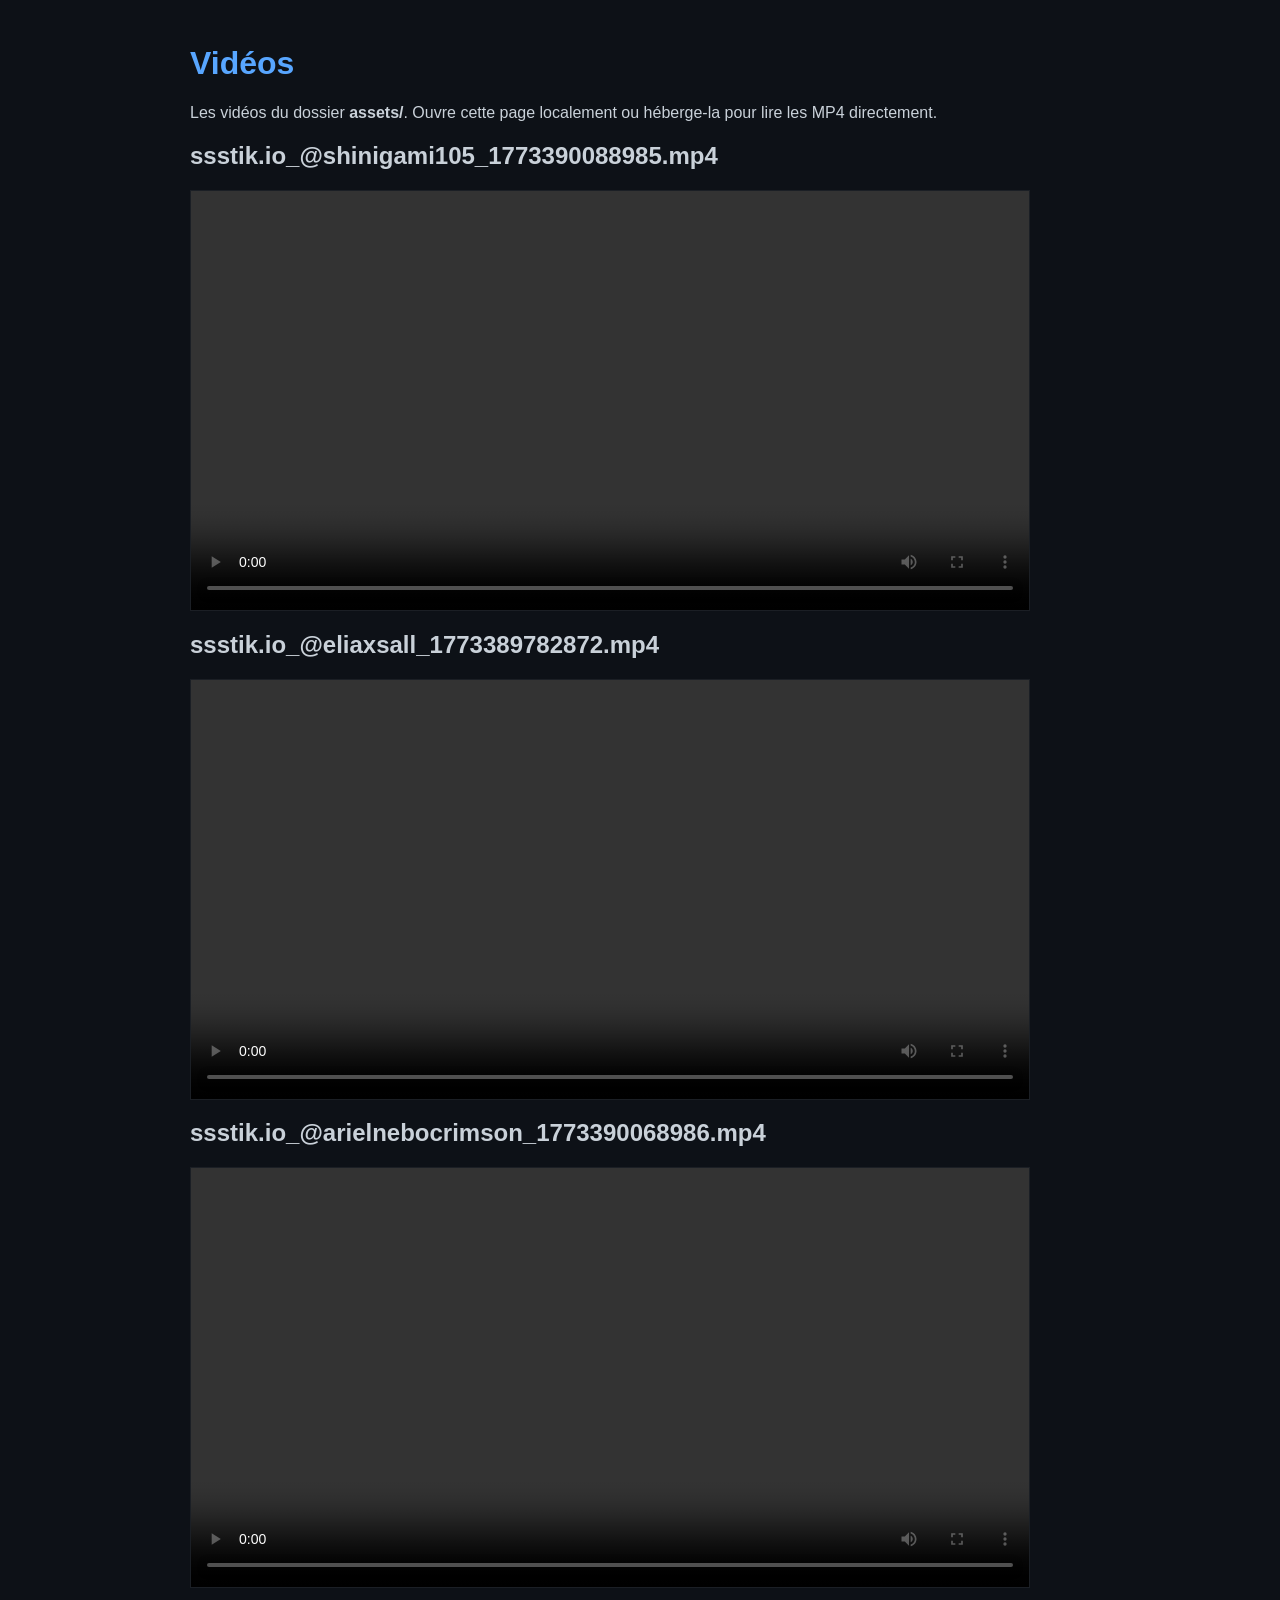
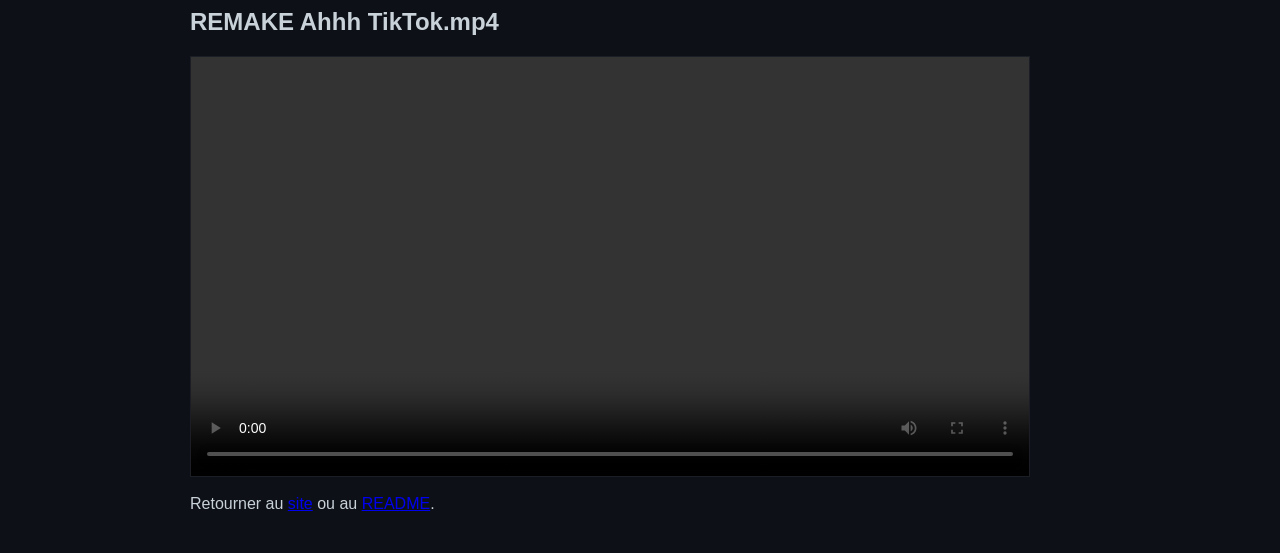
==== glitch-site/videos.html @ 2f6964d0 "Add videos page and README links" ====
<!doctype html>
<html lang="fr">
<head>
  <meta charset="utf-8" />
  <meta name="viewport" content="width=device-width,initial-scale=1" />
  <title>Vidéos — Dr. Arobase</title>
  <link rel="stylesheet" href="styles.css" />
  <style>
    body{font-family:system-ui,Segoe UI,Roboto,Arial;background:#0D1117;color:#C9D1D9;padding:24px}
    .wrap{max-width:900px;margin:0 auto}
    video{display:block;margin:18px 0;border:1px solid rgba(255,255,255,0.06)}
    h1{color:#58A6FF}
  </style>
</head>
<body>
  <div class="wrap">
    <h1>Vidéos</h1>
    <p>Les vidéos du dossier <strong>assets/</strong>. Ouvre cette page localement ou héberge-la pour lire les MP4 directement.</p>

    <section>
      <h2>ssstik.io_@shinigami105_1773390088985.mp4</h2>
      <video controls width="840" src="../assets/ssstik.io_@shinigami105_1773390088985.mp4">Votre navigateur ne supporte pas la balise vidéo.</video>
    </section>

    <section>
      <h2>ssstik.io_@eliaxsall_1773389782872.mp4</h2>
      <video controls width="840" src="../assets/ssstik.io_@eliaxsall_1773389782872.mp4">Votre navigateur ne supporte pas la balise vidéo.</video>
    </section>

    <section>
      <h2>ssstik.io_@arielnebocrimson_1773390068986.mp4</h2>
      <video controls width="840" src="../assets/ssstik.io_@arielnebocrimson_1773390068986.mp4">Votre navigateur ne supporte pas la balise vidéo.</video>
    </section>

    <section>
      <h2>REMAKE Ahhh TikTok.mp4</h2>
      <video controls width="840" src="../assets/REMAKE Ahhh TikTok.mp4">Votre navigateur ne supporte pas la balise vidéo.</video>
    </section>

    <p>Retourner au <a href="index.html">site</a> ou au <a href="../README.md">README</a>.</p>
  </div>
</body>
</html>
---- glitch-site/styles.css ----
:root{--bg:#05060a;--panel:#0b1220;--accent:#58A6FF;--muted:#94a3b8}
*{box-sizing:border-box;font-family:Inter,Arial,sans-serif}
body{margin:0;background:linear-gradient(180deg,var(--bg),#071024);color:#e6eef8}
.hero{display:flex;align-items:center;gap:28px;padding:28px}
.banner{width:65%;border-radius:12px;box-shadow:0 8px 30px rgba(2,6,23,0.6)}
.avatar-wrap{display:flex;flex-direction:column;align-items:center;min-width:240px}
.avatar{width:160px;border-radius:18px;box-shadow:0 6px 18px rgba(2,6,23,0.6)}
.avatar + h1{margin:12px 0 0 0;font-size:22px}
.subtitle{color:var(--muted);margin:6px 0 0 0}
.content{display:flex;gap:18px;padding:24px}
.panel{background:linear-gradient(180deg,#071024,#0b1320);padding:18px;border-radius:10px;flex:1}
.small{max-width:360px}
.btn{display:inline-block;padding:10px 14px;background:var(--accent);color:#021028;border-radius:8px;text-decoration:none;font-weight:700}
.foot{text-align:center;padding:28px;color:var(--muted)}
@media(max-width:900px){.hero{flex-direction:column}.banner{width:100%}.content{flex-direction:column}}

/* Glitch heading styles (from user) */
.glitch-wrapper {
	width: 100%;
	height: 100%;
	display: flex;
	align-items: center;
	justify-content: center;
	text-align: center;
}

.glitch {
	position: relative;
	font-size: 3.2rem;
	font-weight: 700;
	line-height: 1.2;
	color: #fff;
	letter-spacing: 5px;
	z-index: 1;
}

.glitch:before,
.glitch:after {
	display: block;
	content: attr(data-glitch);
	position: absolute;
	top: 0;
	left: 0;
	opacity: 0.8;
}

.glitch:before {
	animation: glitch-color 0.3s cubic-bezier(0.25, 0.46, 0.45, 0.94) both infinite;
	color: #0ff;
	z-index: -1;
}

.glitch:after {
	animation: glitch-color 0.3s cubic-bezier(0.25, 0.46, 0.45, 0.94) reverse both infinite;
	color: #ff00ff;
	z-index: -2;
}

@keyframes glitch-color {
	0% { transform: translate(0); }
	20% { transform: translate(-3px, 3px); }
	40% { transform: translate(-3px, -3px); }
	60% { transform: translate(3px, 3px); }
	80% { transform: translate(3px, -3px); }
	to { transform: translate(0); }
}
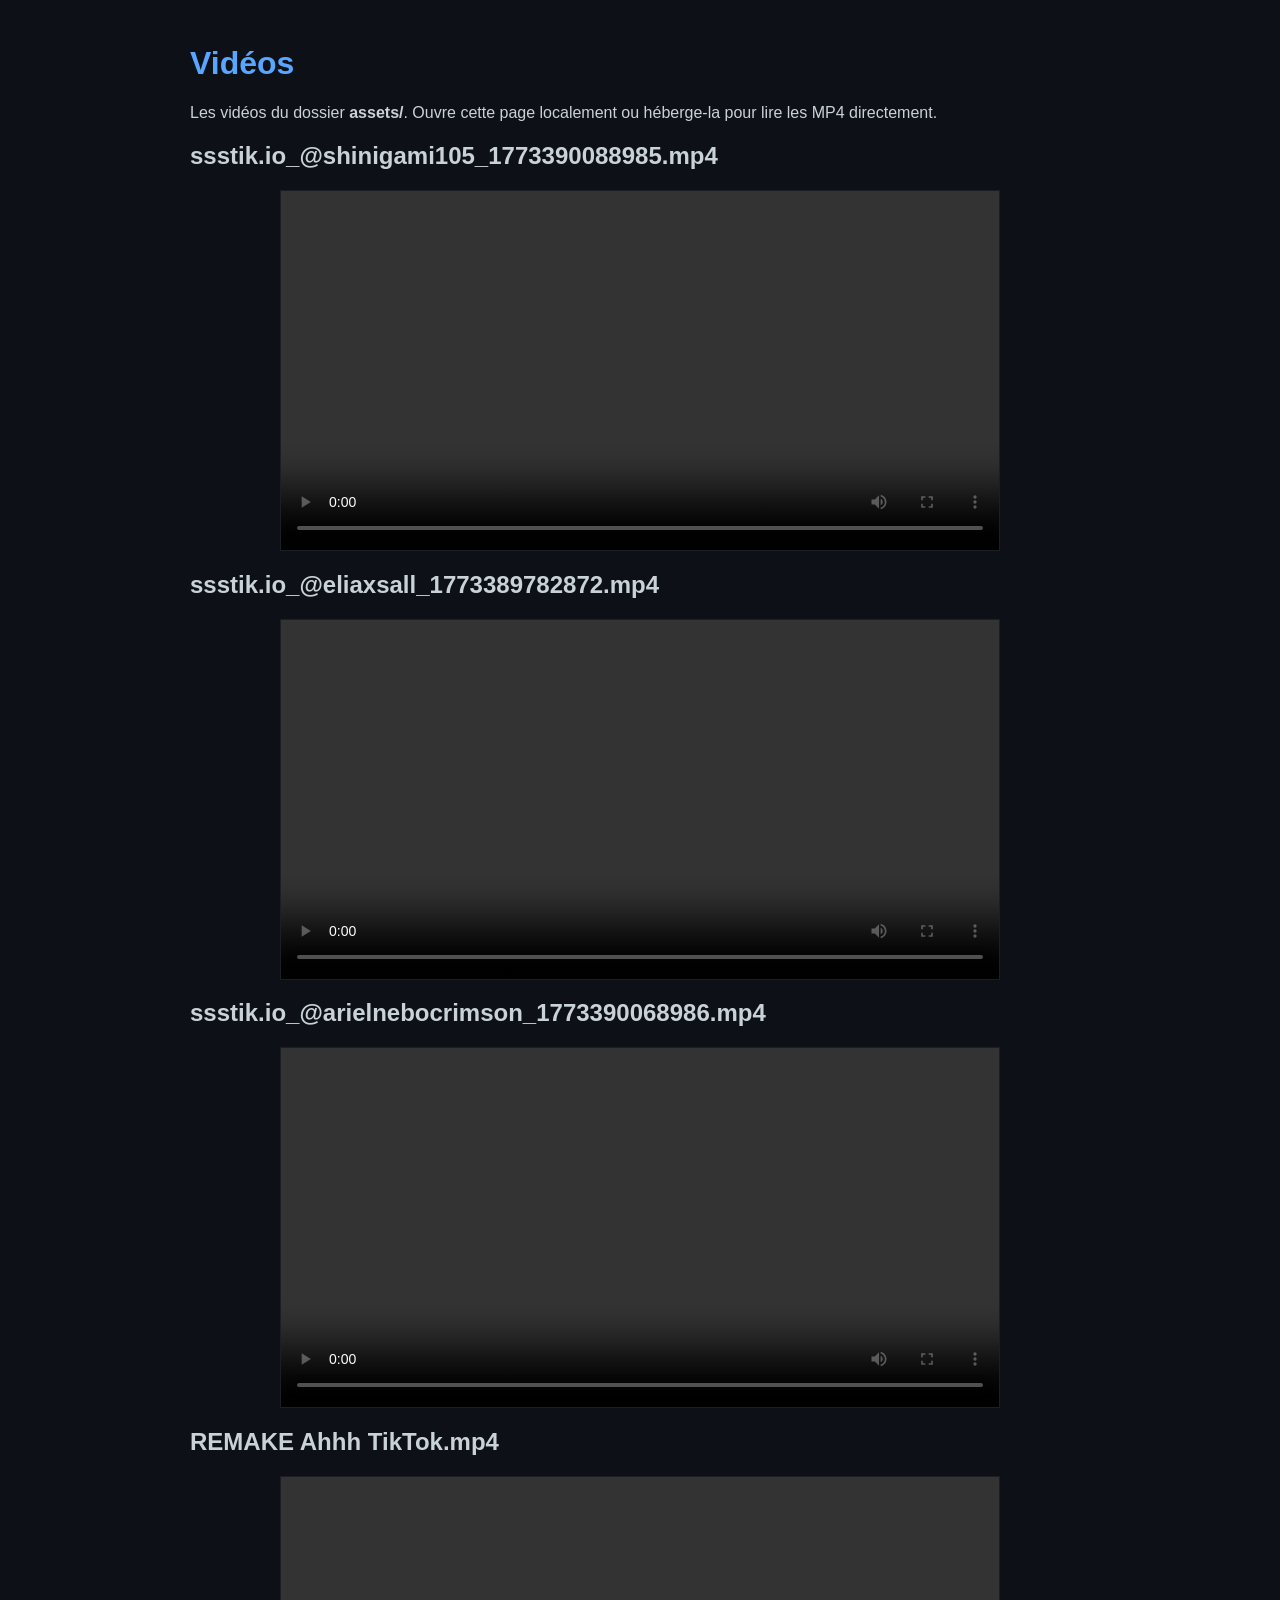
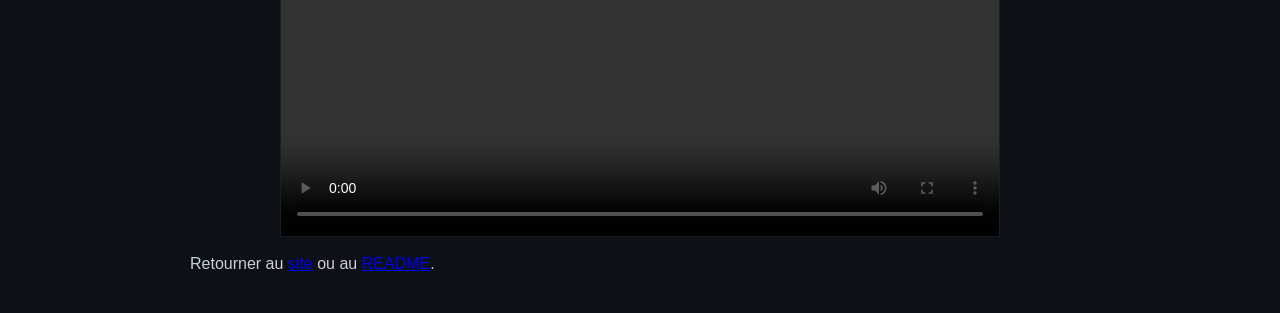
==== commit a799a6f3: "test encore" ====
--- a/glitch-site/videos.html
+++ b/glitch-site/videos.html
@@ -19,22 +19,30 @@
 
     <section>
       <h2>ssstik.io_@shinigami105_1773390088985.mp4</h2>
-      <video controls width="840" src="../assets/ssstik.io_@shinigami105_1773390088985.mp4">Votre navigateur ne supporte pas la balise vidéo.</video>
+      <p align="center" width="100%">
+        <video controls width="80%" src="../assets/videos/ssstik.io_@shinigami105_1773390088985.mp4">Votre navigateur ne supporte pas la balise vidéo.</video>
+      </p>
     </section>
 
     <section>
       <h2>ssstik.io_@eliaxsall_1773389782872.mp4</h2>
-      <video controls width="840" src="../assets/ssstik.io_@eliaxsall_1773389782872.mp4">Votre navigateur ne supporte pas la balise vidéo.</video>
+      <p align="center" width="100%">
+        <video controls width="80%" src="../assets/videos/ssstik.io_@eliaxsall_1773389782872.mp4">Votre navigateur ne supporte pas la balise vidéo.</video>
+      </p>
     </section>
 
     <section>
       <h2>ssstik.io_@arielnebocrimson_1773390068986.mp4</h2>
-      <video controls width="840" src="../assets/ssstik.io_@arielnebocrimson_1773390068986.mp4">Votre navigateur ne supporte pas la balise vidéo.</video>
+      <p align="center" width="100%">
+        <video controls width="80%" src="../assets/videos/ssstik.io_@arielnebocrimson_1773390068986.mp4">Votre navigateur ne supporte pas la balise vidéo.</video>
+      </p>
     </section>
 
     <section>
       <h2>REMAKE Ahhh TikTok.mp4</h2>
-      <video controls width="840" src="../assets/REMAKE Ahhh TikTok.mp4">Votre navigateur ne supporte pas la balise vidéo.</video>
+      <p align="center" width="100%">
+        <video controls width="80%" src="../assets/videos/REMAKE%20Ahhh%20TikTok.mp4">Votre navigateur ne supporte pas la balise vidéo.</video>
+      </p>
     </section>
 
     <p>Retourner au <a href="index.html">site</a> ou au <a href="../README.md">README</a>.</p>
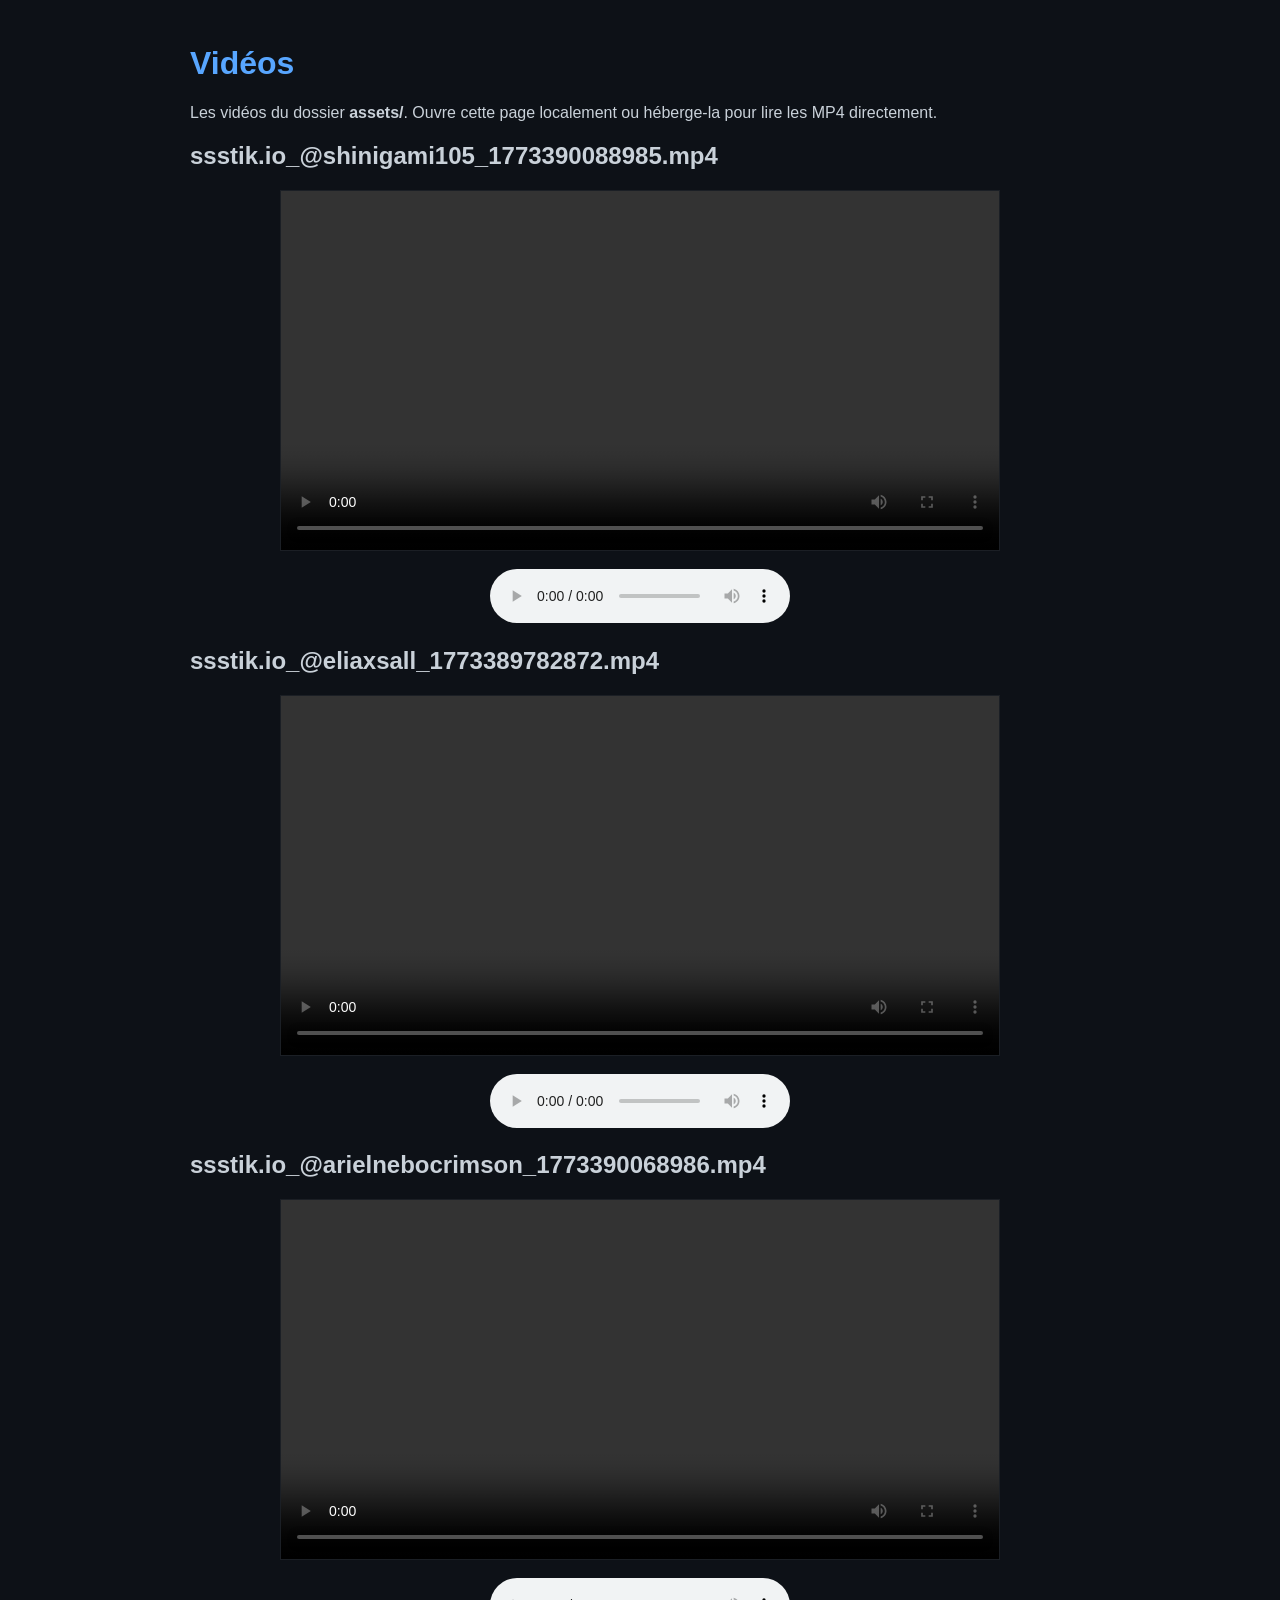
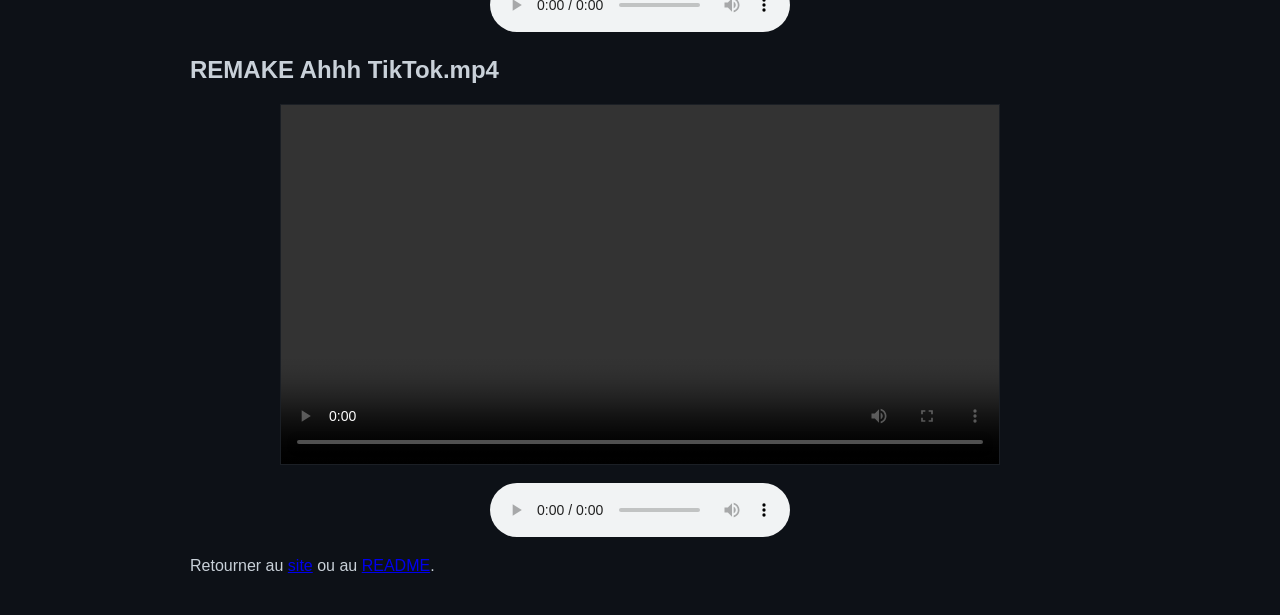
==== commit d364a00a: "Add audio support: audio folder, players, README instructions (ffmpeg)" ====
--- a/glitch-site/videos.html
+++ b/glitch-site/videos.html
@@ -22,12 +22,18 @@
       <p align="center" width="100%">
         <video controls width="80%" src="../assets/videos/ssstik.io_@shinigami105_1773390088985.mp4">Votre navigateur ne supporte pas la balise vidéo.</video>
       </p>
+      <p align="center" style="margin-top:6px">
+        <audio controls src="../assets/audio/ssstik.io_@shinigami105_1773390088985.mp3">Votre navigateur ne supporte pas la balise audio.</audio>
+      </p>
     </section>
 
     <section>
       <h2>ssstik.io_@eliaxsall_1773389782872.mp4</h2>
       <p align="center" width="100%">
         <video controls width="80%" src="../assets/videos/ssstik.io_@eliaxsall_1773389782872.mp4">Votre navigateur ne supporte pas la balise vidéo.</video>
+      </p>
+      <p align="center" style="margin-top:6px">
+        <audio controls src="../assets/audio/ssstik.io_@eliaxsall_1773389782872.mp3">Votre navigateur ne supporte pas la balise audio.</audio>
       </p>
     </section>
 
@@ -36,6 +42,9 @@
       <p align="center" width="100%">
         <video controls width="80%" src="../assets/videos/ssstik.io_@arielnebocrimson_1773390068986.mp4">Votre navigateur ne supporte pas la balise vidéo.</video>
       </p>
+      <p align="center" style="margin-top:6px">
+        <audio controls src="../assets/audio/ssstik.io_@arielnebocrimson_1773390068986.mp3">Votre navigateur ne supporte pas la balise audio.</audio>
+      </p>
     </section>
 
     <section>
@@ -43,6 +52,9 @@
       <p align="center" width="100%">
         <video controls width="80%" src="../assets/videos/REMAKE%20Ahhh%20TikTok.mp4">Votre navigateur ne supporte pas la balise vidéo.</video>
       </p>
+      <p align="center" style="margin-top:6px">
+        <audio controls src="../assets/audio/REMAKE%20Ahhh%20TikTok.mp3">Votre navigateur ne supporte pas la balise audio.</audio>
+      </p>
     </section>
 
     <p>Retourner au <a href="index.html">site</a> ou au <a href="../README.md">README</a>.</p>
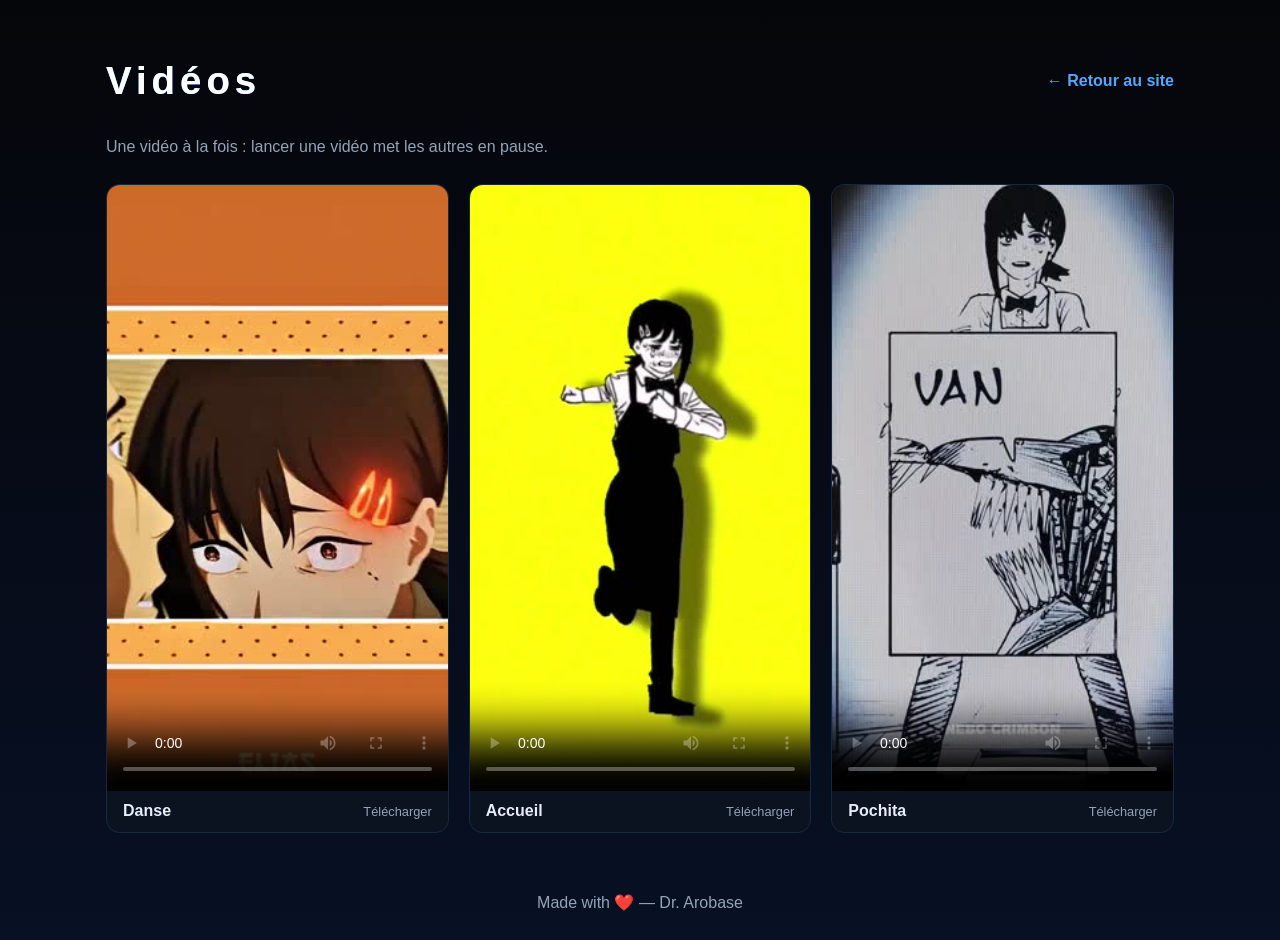
==== commit bffdd4ca: "Fusionne les README, ajoute les aperçus vidéo et répare les widgets - README.md regroupe le contenu " ====
--- a/glitch-site/videos.html
+++ b/glitch-site/videos.html
@@ -6,58 +6,63 @@
   <title>Vidéos — Dr. Arobase</title>
   <link rel="stylesheet" href="styles.css" />
   <style>
-    body{font-family:system-ui,Segoe UI,Roboto,Arial;background:#0D1117;color:#C9D1D9;padding:24px}
-    .wrap{max-width:900px;margin:0 auto}
-    video{display:block;margin:18px 0;border:1px solid rgba(255,255,255,0.06)}
-    h1{color:#58A6FF}
+    .wrap{max-width:1100px;margin:0 auto;padding:32px 16px}
+    .top{display:flex;align-items:center;justify-content:space-between;gap:16px;flex-wrap:wrap}
+    .top a{color:var(--accent);text-decoration:none;font-weight:600}
+    .glitch{font-size:2.4rem}
+    .lead{color:var(--muted);margin:8px 0 28px}
+    .grid{display:grid;grid-template-columns:repeat(auto-fit,minmax(260px,1fr));gap:20px}
+    .card{background:var(--panel);border:1px solid rgba(88,166,255,0.15);border-radius:14px;overflow:hidden;transition:transform .2s,border-color .2s,box-shadow .2s}
+    .card:hover{transform:translateY(-4px);border-color:var(--accent);box-shadow:0 10px 30px rgba(88,166,255,0.15)}
+    .card video{display:block;width:100%;aspect-ratio:9/16;object-fit:cover;background:#000}
+    .card h2{margin:0;padding:12px 16px;font-size:1rem;display:flex;justify-content:space-between;align-items:center}
+    .card h2 a{color:var(--muted);font-size:.8rem;font-weight:400;text-decoration:none}
+    .card h2 a:hover{color:var(--accent)}
   </style>
 </head>
 <body>
   <div class="wrap">
-    <h1>Vidéos</h1>
-    <p>Les vidéos du dossier <strong>assets/</strong>. Ouvre cette page localement ou héberge-la pour lire les MP4 directement.</p>
+    <div class="top">
+      <h1 class="glitch" data-glitch="Vidéos">Vidéos</h1>
+      <a href="index.html">← Retour au site</a>
+    </div>
+    <p class="lead">Une vidéo à la fois : lancer une vidéo met les autres en pause.</p>
 
-    <section>
-      <h2>ssstik.io_@shinigami105_1773390088985.mp4</h2>
-      <p align="center" width="100%">
-        <video controls width="80%" src="../assets/videos/ssstik.io_@shinigami105_1773390088985.mp4">Votre navigateur ne supporte pas la balise vidéo.</video>
-      </p>
-      <p align="center" style="margin-top:6px">
-        <audio controls src="../assets/audio/ssstik.io_@shinigami105_1773390088985.mp3">Votre navigateur ne supporte pas la balise audio.</audio>
-      </p>
-    </section>
+    <div class="grid">
+      <article class="card">
+        <video controls playsinline preload="metadata" poster="../assets/previews/kobeni_dance.jpg">
+          <source src="../assets/videos/kobeni_dance.mp4" type="video/mp4" />
+          Votre navigateur ne supporte pas la balise vidéo.
+        </video>
+        <h2>Danse <a href="../assets/videos/kobeni_dance.mp4" download>Télécharger</a></h2>
+      </article>
 
-    <section>
-      <h2>ssstik.io_@eliaxsall_1773389782872.mp4</h2>
-      <p align="center" width="100%">
-        <video controls width="80%" src="../assets/videos/ssstik.io_@eliaxsall_1773389782872.mp4">Votre navigateur ne supporte pas la balise vidéo.</video>
-      </p>
-      <p align="center" style="margin-top:6px">
-        <audio controls src="../assets/audio/ssstik.io_@eliaxsall_1773389782872.mp3">Votre navigateur ne supporte pas la balise audio.</audio>
-      </p>
-    </section>
+      <article class="card">
+        <video controls playsinline preload="metadata" poster="../assets/previews/kobeni_acceuil.jpg">
+          <source src="../assets/videos/kobeni_acceuil.mp4" type="video/mp4" />
+          Votre navigateur ne supporte pas la balise vidéo.
+        </video>
+        <h2>Accueil <a href="../assets/videos/kobeni_acceuil.mp4" download>Télécharger</a></h2>
+      </article>
 
-    <section>
-      <h2>ssstik.io_@arielnebocrimson_1773390068986.mp4</h2>
-      <p align="center" width="100%">
-        <video controls width="80%" src="../assets/videos/ssstik.io_@arielnebocrimson_1773390068986.mp4">Votre navigateur ne supporte pas la balise vidéo.</video>
-      </p>
-      <p align="center" style="margin-top:6px">
-        <audio controls src="../assets/audio/ssstik.io_@arielnebocrimson_1773390068986.mp3">Votre navigateur ne supporte pas la balise audio.</audio>
-      </p>
-    </section>
+      <article class="card">
+        <video controls playsinline preload="metadata" poster="../assets/previews/kobeni_pochita.jpg">
+          <source src="../assets/videos/kobeni_pochita.mp4" type="video/mp4" />
+          Votre navigateur ne supporte pas la balise vidéo.
+        </video>
+        <h2>Pochita <a href="../assets/videos/kobeni_pochita.mp4" download>Télécharger</a></h2>
+      </article>
+    </div>
+  </div>
 
-    <section>
-      <h2>REMAKE Ahhh TikTok.mp4</h2>
-      <p align="center" width="100%">
-        <video controls width="80%" src="../assets/videos/REMAKE%20Ahhh%20TikTok.mp4">Votre navigateur ne supporte pas la balise vidéo.</video>
-      </p>
-      <p align="center" style="margin-top:6px">
-        <audio controls src="../assets/audio/REMAKE%20Ahhh%20TikTok.mp3">Votre navigateur ne supporte pas la balise audio.</audio>
-      </p>
-    </section>
+  <footer class="foot">Made with ❤️ — Dr. Arobase</footer>
 
-    <p>Retourner au <a href="index.html">site</a> ou au <a href="../README.md">README</a>.</p>
-  </div>
+  <script>
+    // Pause the other videos when one starts playing
+    const videos = document.querySelectorAll('video');
+    videos.forEach(v => v.addEventListener('play', () => {
+      videos.forEach(o => { if (o !== v) o.pause(); });
+    }));
+  </script>
 </body>
 </html>
--- a/glitch-site/styles.css
+++ b/glitch-site/styles.css
@@ -64,3 +64,7 @@
 	80% { transform: translate(3px, -3px); }
 	to { transform: translate(0); }
 }
+
+/* Featured video on the home page */
+.featured{display:flex;flex-direction:column;align-items:center;gap:12px;margin-top:16px}
+.featured video{width:240px;aspect-ratio:9/16;object-fit:cover;border-radius:12px;background:#000;box-shadow:0 6px 18px rgba(2,6,23,0.6)}
